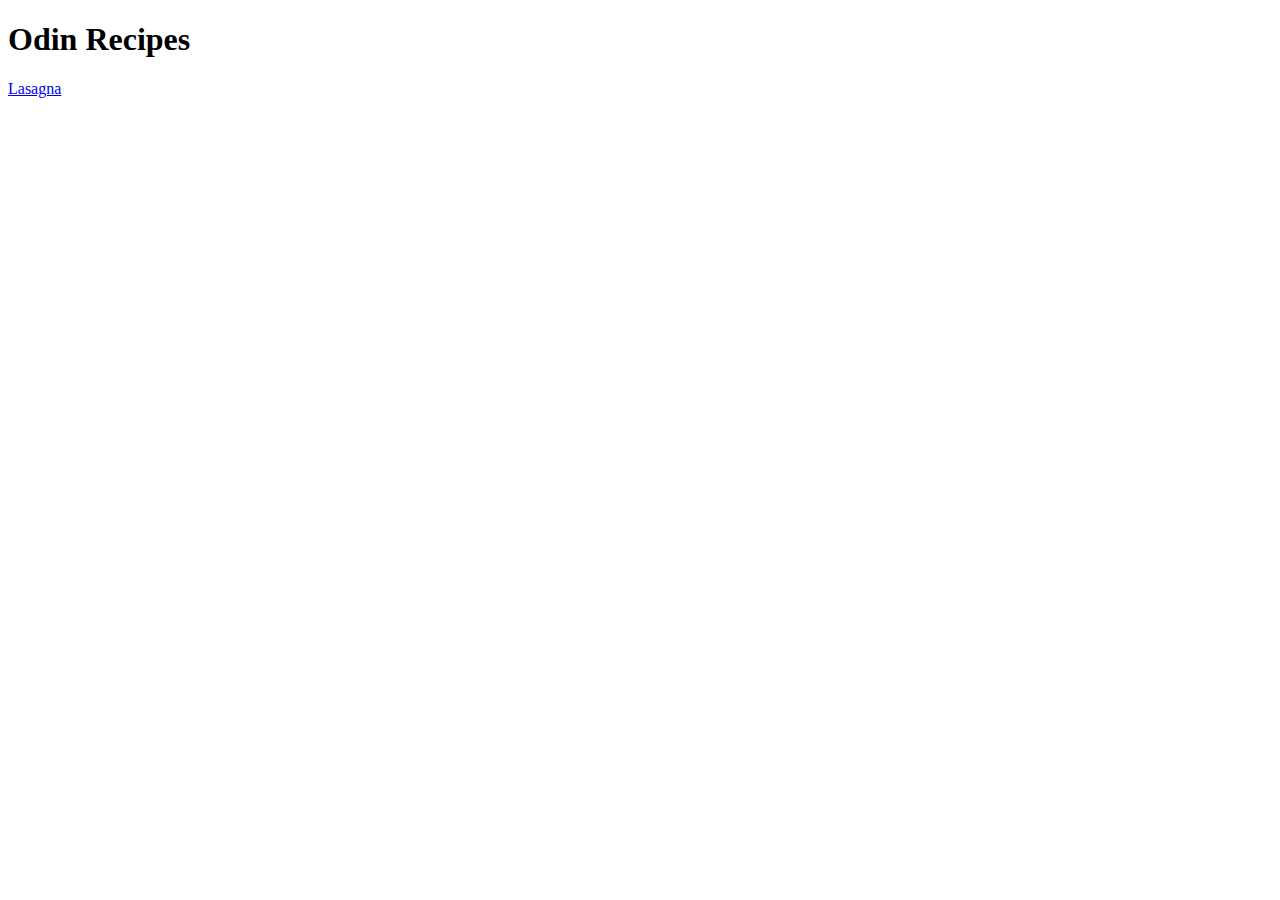
==== index.html @ e4a531b6 "initial setup for the project" ====
<!DOCTYPE html>
<html lang="en">
<head>
    <meta charset="UTF-8">
    <meta http-equiv="X-UA-Compatible" content="IE=edge">
    <meta name="viewport" content="width=device-width, initial-scale=1.0">
    <title>Odin Recipes</title>
</head>
<body>
    <h1>Odin Recipes</h1>
    <a href="./recipes/lasagna.html">Lasagna</a>
</body>
</html>
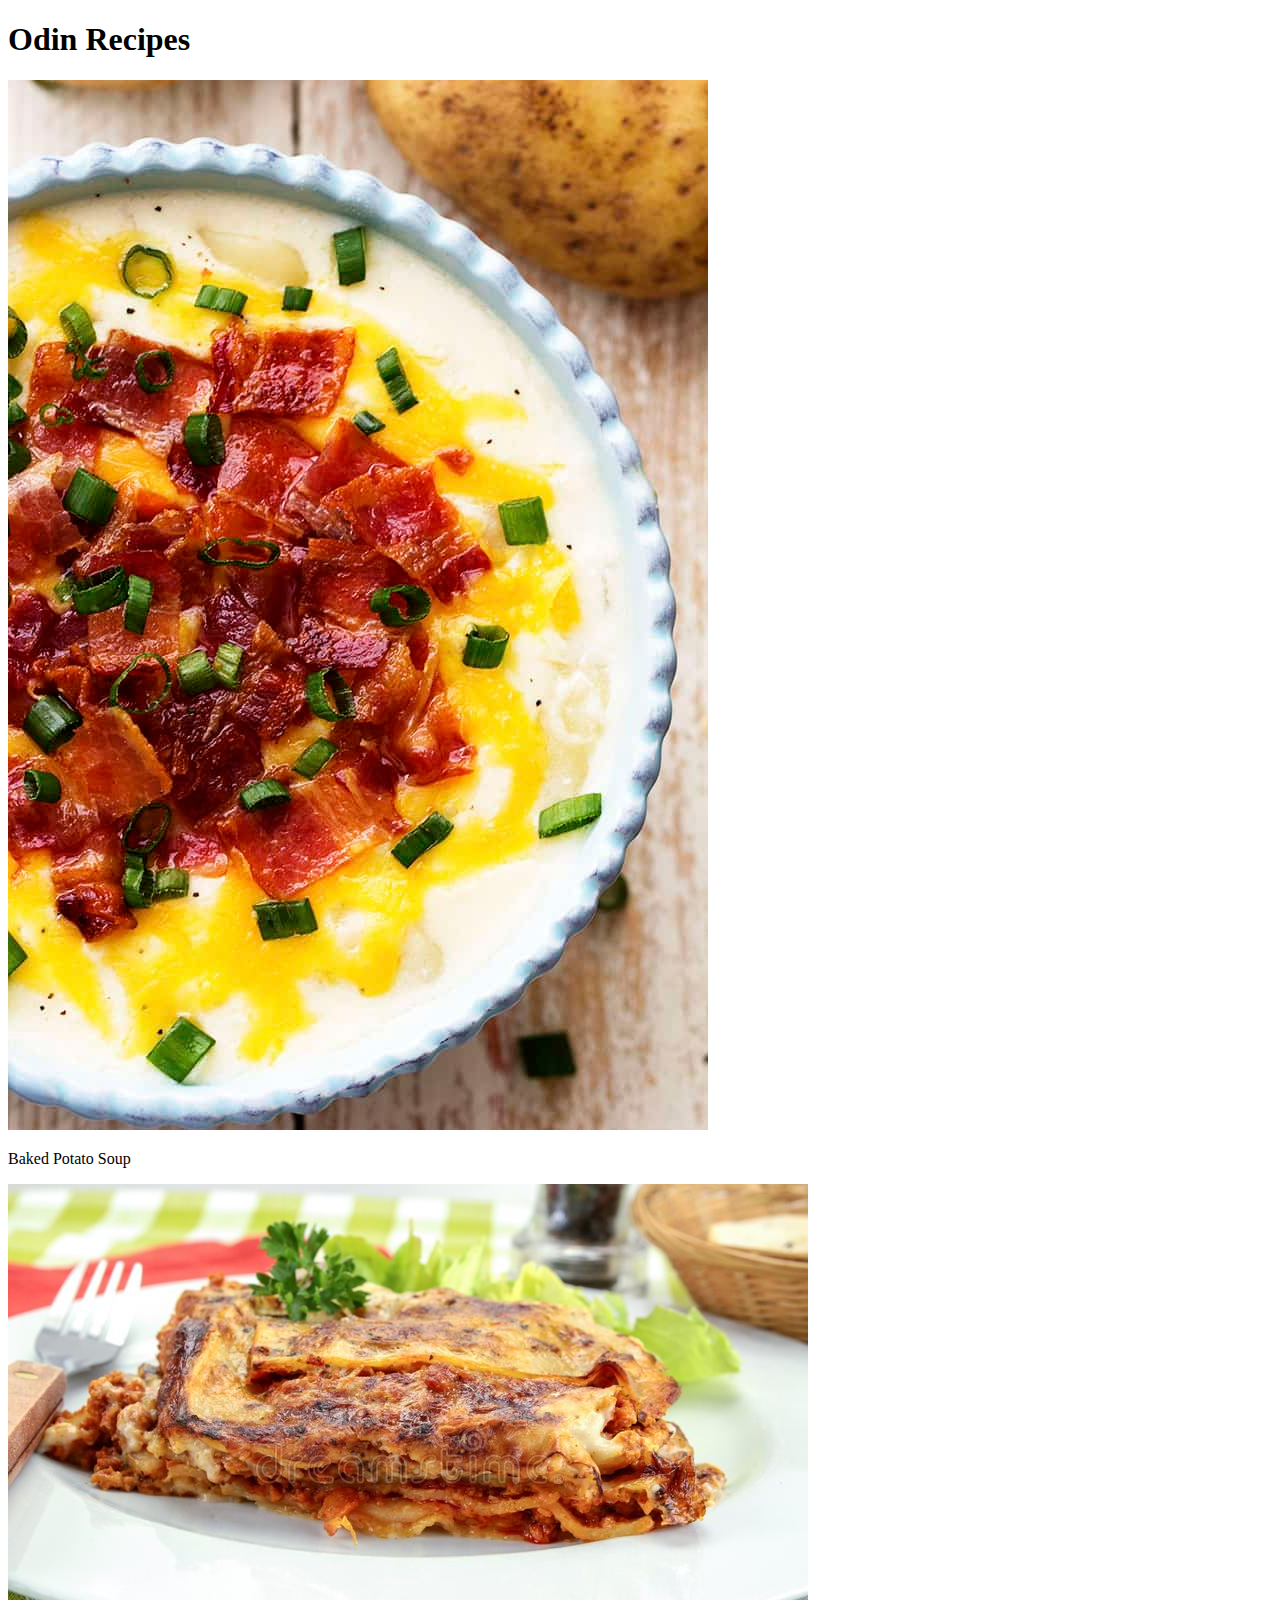
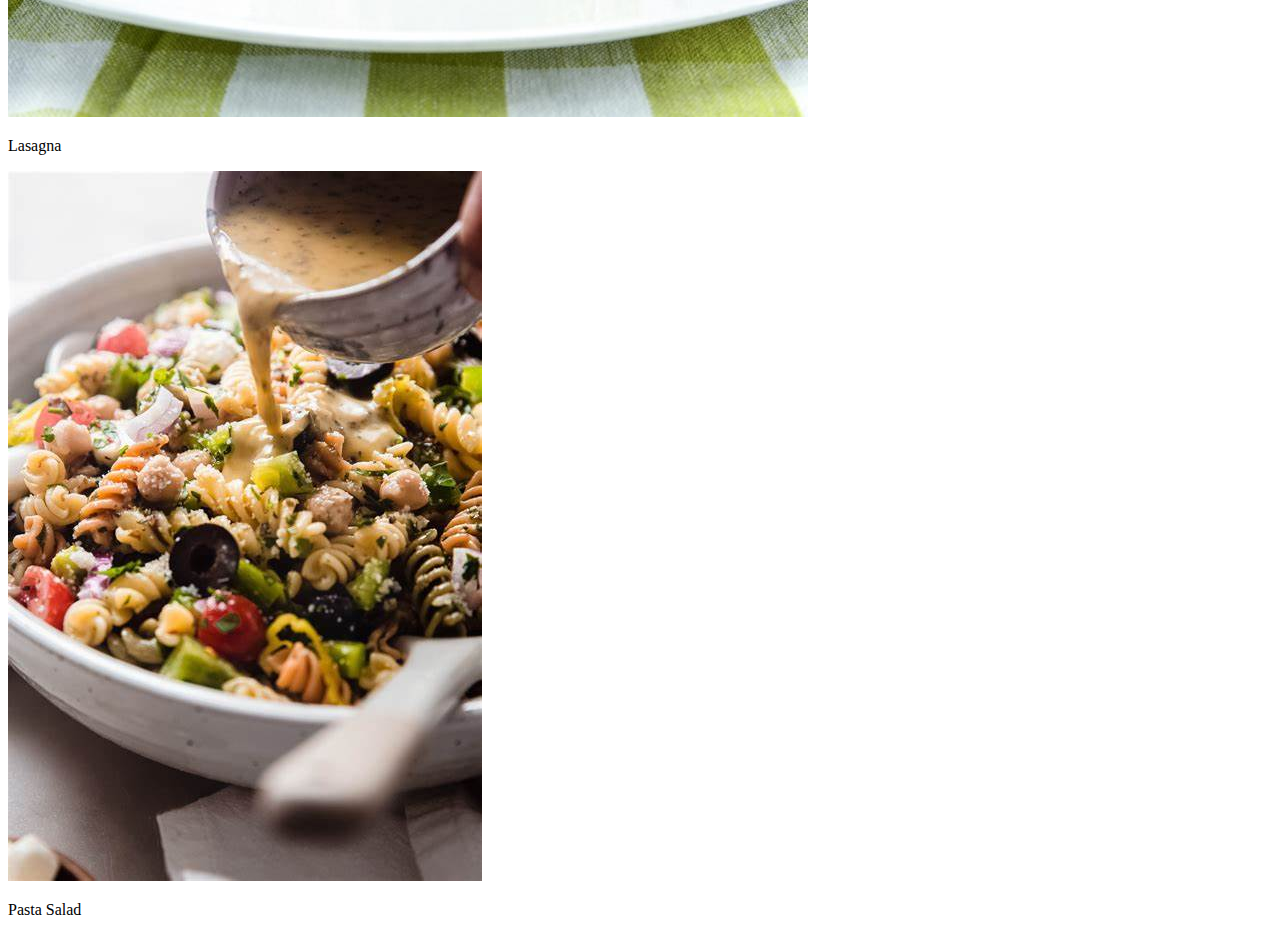
==== commit 26e306ea: "feat : finished the home page html and added images" ====
--- a/index.html
+++ b/index.html
@@ -1,13 +1,31 @@
 <!DOCTYPE html>
 <html lang="en">
-<head>
-    <meta charset="UTF-8">
-    <meta http-equiv="X-UA-Compatible" content="IE=edge">
-    <meta name="viewport" content="width=device-width, initial-scale=1.0">
+  <head>
+    <meta charset="UTF-8" />
+    <meta http-equiv="X-UA-Compatible" content="IE=edge" />
+    <meta name="viewport" content="width=device-width, initial-scale=1.0" />
     <title>Odin Recipes</title>
-</head>
-<body>
+  </head>
+  <body>
     <h1>Odin Recipes</h1>
-    <a href="./recipes/lasagna.html">Lasagna</a>
-</body>
-</html>+    <section>
+      <div class="recipes">
+        <div class="recipesBox">
+          <img
+            src="./images/bakedPotatoSoup.jpeg"
+            alt="Baked Potato Soup image"
+          />
+          <p>Baked Potato Soup</p>
+        </div>
+        <div class="recipesBox">
+          <img src="./images/lasagna.jpg" alt="Lasagna image" />
+          <p>Lasagna</p>
+        </div>
+        <div class="recipesBox">
+          <img src="./images/pastaSalad.jpeg" alt="Pasta Salad image" />
+          <p>Pasta Salad</p>
+        </div>
+      </div>
+    </section>
+  </body>
+</html>
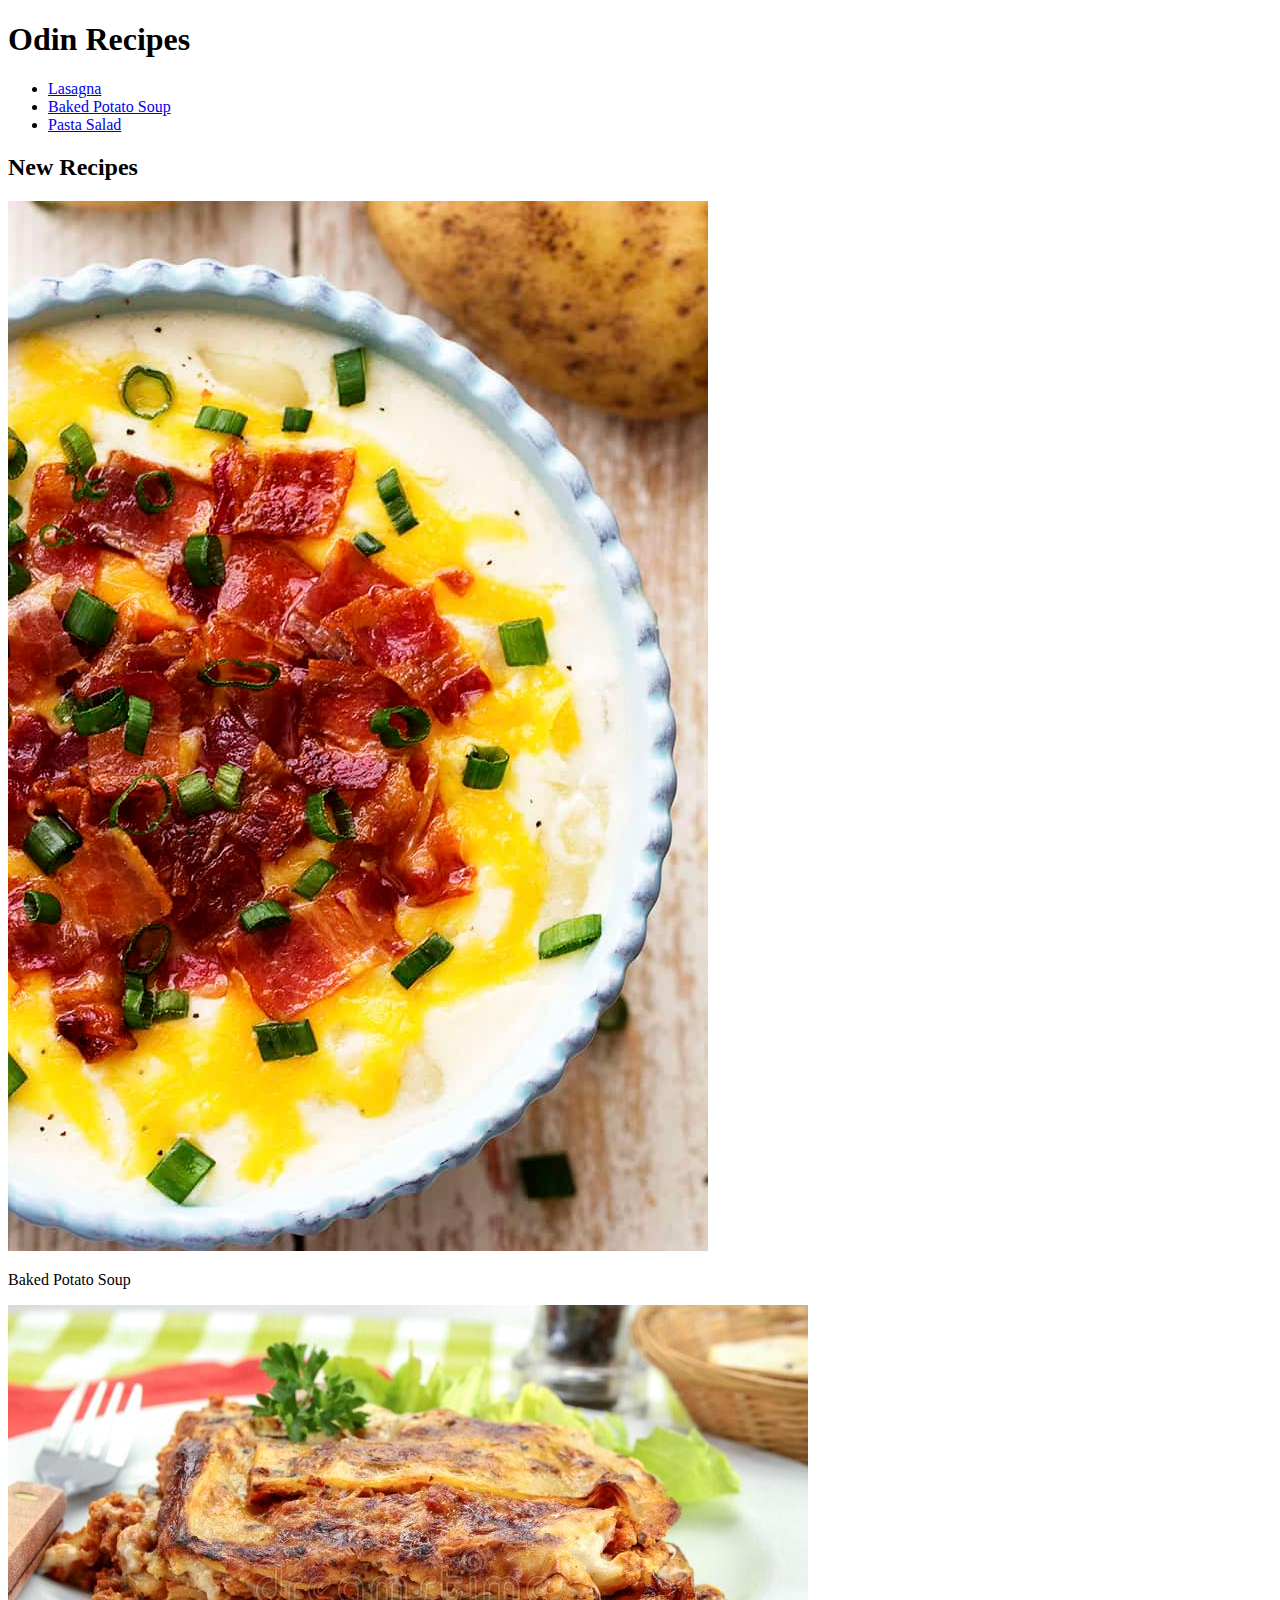
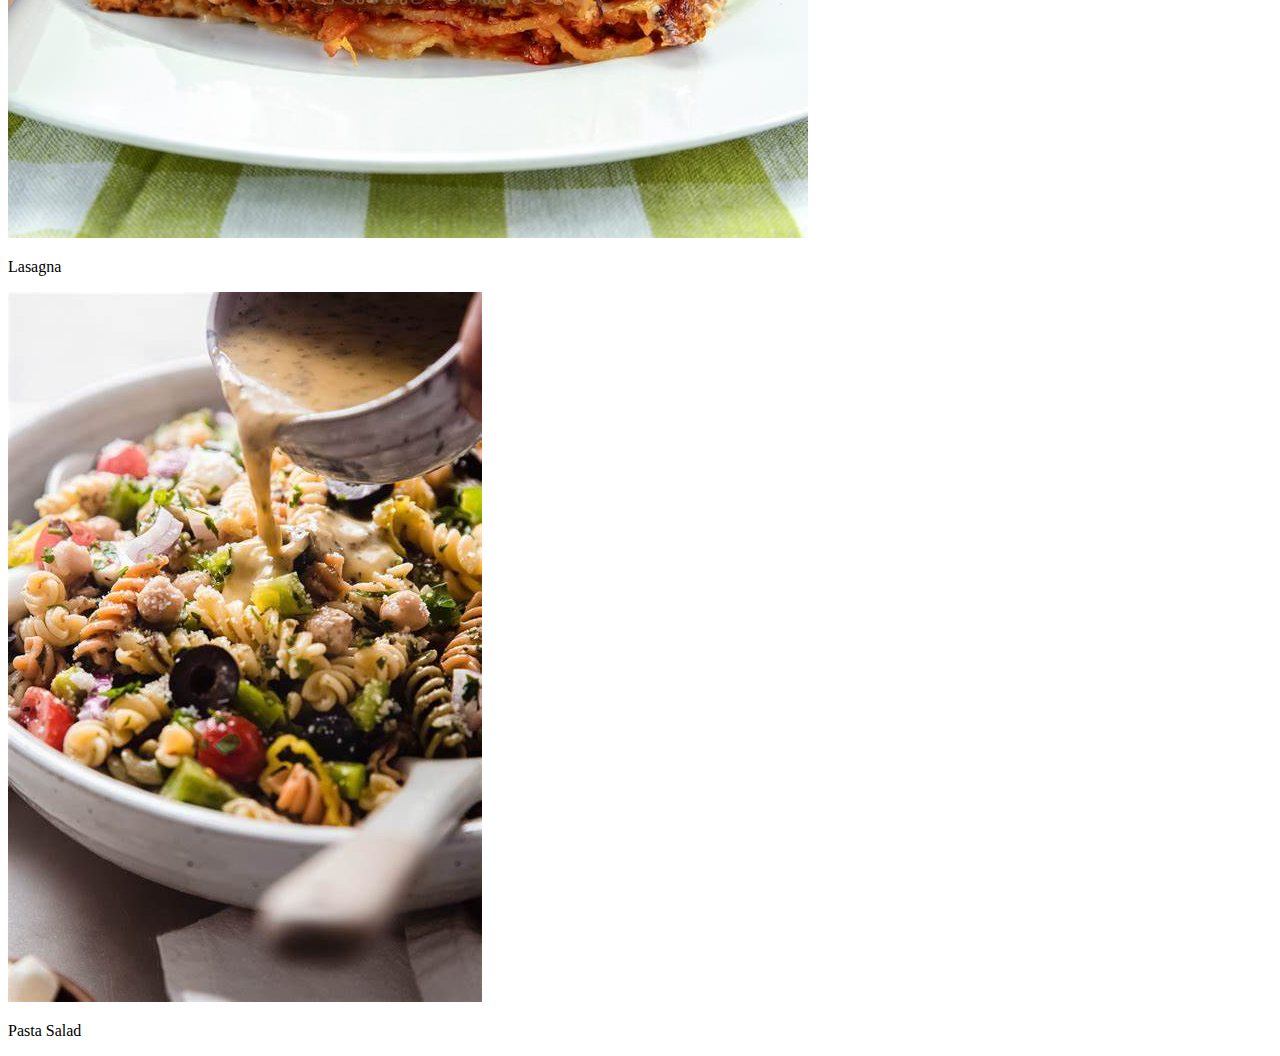
==== commit ed8ea251: "feat : setup the recipe pages and linked the homepage to them" ====
--- a/index.html
+++ b/index.html
@@ -8,8 +8,14 @@
   </head>
   <body>
     <h1>Odin Recipes</h1>
+    <ul>
+      <li><a href="./recipes/lasagna.html">Lasagna</a></li>
+      <li><a href="./recipes/bakedPotatoSoup.html">Baked Potato Soup</a></li>
+      <li><a href="./recipes/pastaSalad.html">Pasta Salad</a></li>
+    </ul>
     <section>
       <div class="recipes">
+        <h2>New Recipes</h2>
         <div class="recipesBox">
           <img
             src="./images/bakedPotatoSoup.jpeg"
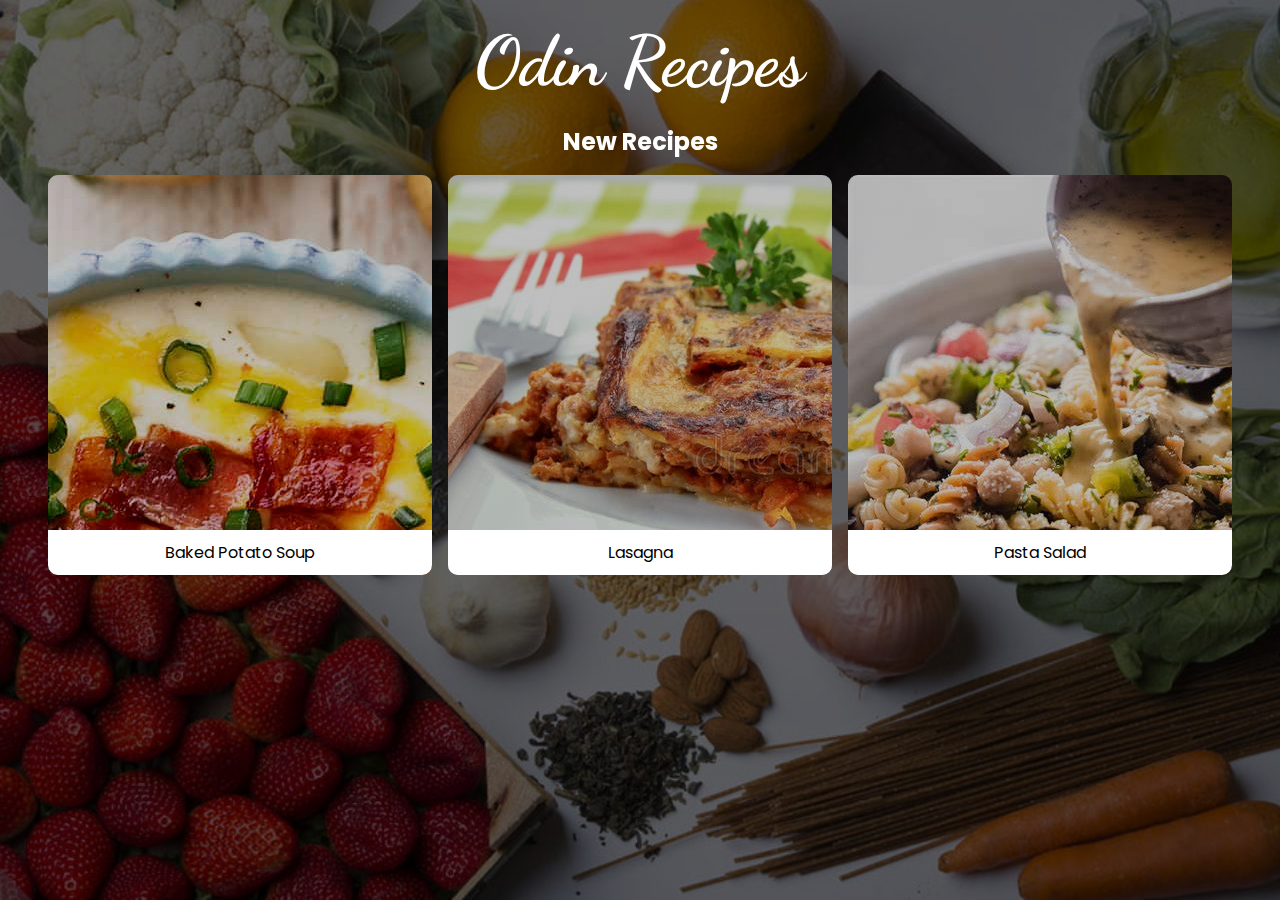
==== commit 676e2349: "Add stylesheets to the project & refactor homepage" ====
--- a/index.html
+++ b/index.html
@@ -5,33 +5,41 @@
     <meta http-equiv="X-UA-Compatible" content="IE=edge" />
     <meta name="viewport" content="width=device-width, initial-scale=1.0" />
     <title>Odin Recipes</title>
+    <link rel="stylesheet" href="./homePageStyle.css" />
+    <link rel="preconnect" href="https://fonts.googleapis.com" />
+    <link rel="preconnect" href="https://fonts.gstatic.com" crossorigin />
+    <link
+      href="https://fonts.googleapis.com/css2?family=Dancing+Script:wght@500;700&family=Poppins:wght@300;400;500;600;700&display=swap"
+      rel="stylesheet"
+    />
   </head>
   <body>
     <h1>Odin Recipes</h1>
-    <ul>
-      <li><a href="./recipes/lasagna.html">Lasagna</a></li>
-      <li><a href="./recipes/bakedPotatoSoup.html">Baked Potato Soup</a></li>
-      <li><a href="./recipes/pastaSalad.html">Pasta Salad</a></li>
-    </ul>
     <section>
-      <div class="recipes">
-        <h2>New Recipes</h2>
-        <div class="recipesBox">
-          <img
-            src="./images/bakedPotatoSoup.jpeg"
-            alt="Baked Potato Soup image"
-          />
-          <p>Baked Potato Soup</p>
-        </div>
-        <div class="recipesBox">
-          <img src="./images/lasagna.jpg" alt="Lasagna image" />
-          <p>Lasagna</p>
-        </div>
-        <div class="recipesBox">
-          <img src="./images/pastaSalad.jpeg" alt="Pasta Salad image" />
-          <p>Pasta Salad</p>
-        </div>
-      </div>
+      <h2>New Recipes</h2>
+      <ul class="recipes">
+        <li class="recipesBox">
+          <a href="./recipes/bakedPotatoSoup.html">
+            <img
+              src="./images/bakedPotatoSoup.jpeg"
+              alt="Baked Potato Soup image"
+            />
+            <p>Baked Potato Soup</p>
+          </a>
+        </li>
+        <li class="recipesBox">
+          <a href="./recipes/lasagna.html">
+            <img src="./images/lasagna.jpg" alt="Lasagna image" />
+            <p>Lasagna</p>
+          </a>
+        </li>
+        <li class="recipesBox">
+          <a href="./recipes/pastaSalad.html">
+            <img src="./images/pastaSalad.jpeg" alt="Pasta Salad image" />
+            <p>Pasta Salad</p>
+          </a>
+        </li>
+      </ul>
     </section>
   </body>
 </html>
--- a/homePageStyle.css
+++ b/homePageStyle.css
@@ -0,0 +1,76 @@
+*,
+::after,
+::before {
+  margin: 0;
+  padding: 0;
+}
+body {
+  text-align: center;
+  background-image: url(./images/backgroundImg.jpeg);
+  background-attachment: fixed;
+  background-repeat: no-repeat;
+  background-size: cover;
+  position: relative;
+  color: #fff;
+  font-family: "Poppins", sans-serif;
+}
+body::before {
+  content: " ";
+  position: fixed;
+  background-color: #000;
+  top: 0;
+  left: 0;
+  width: 100vw;
+  height: 100vh;
+  opacity: 0.6;
+  z-index: -1;
+}
+h1 {
+  font-family: "Dancing Script";
+  font-size: 70px;
+  padding: 20px;
+}
+.recipes {
+  display: flex;
+  gap: 1em;
+  justify-content: center;
+  margin-top: 1em;
+}
+.recipesBox {
+  position: relative;
+  max-width: 30%;
+  max-height: 400px;
+  overflow: hidden;
+  border-radius: 10px;
+}
+.recipesBox::before{
+    content: " ";
+    position: absolute;
+    width: 100%;
+    height: 100%;
+    background-color: #000;
+    opacity: .25;
+    transition: .5s ease-in-out;
+}
+
+.recipesBox p{
+    position: absolute;
+    bottom: 0;
+    background-color: #fff;
+    width: 100%;
+    padding: 10px 0;
+    color: #000;
+}
+.recipesBox:hover::before{
+    opacity: 0;
+}
+
+@media screen and (max-width: 756px) { 
+    .recipes{
+        flex-direction: column;
+        align-items: center;
+    }
+    .recipesBox{
+        max-width: 80%;
+    }
+}